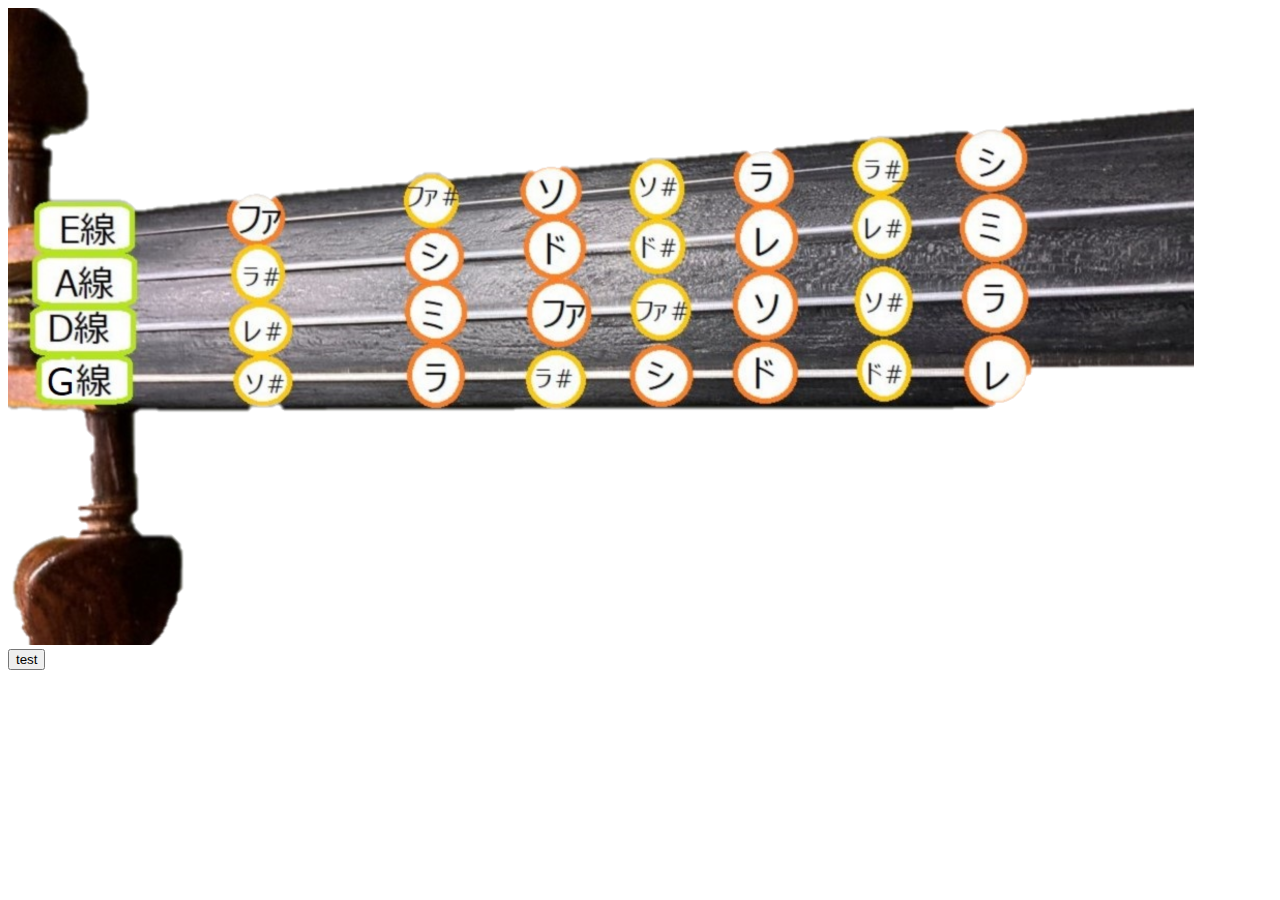
==== what-sound/index.html @ a9259396 "Add files via upload" ====
<!DOCTYPE html>
<html lang="en">
<head>
    <meta charset="UTF-8">
    <meta http-equiv="X-UA-Compatible" content="IE=edge">
    <meta name="viewport" content="width=device-width, initial-scale=1.0">
    <title>Document</title>
    <style>
        #violin{
            user-drag: none;
            -webkit-user-drag: none;
	        -moz-user-select: none;
        }
    </style>
    <script>
    var music=new Audio();
    function getposition(event){
        const pic=document.getElementById("click_area");
        var click_x = event.pageX ;
        var click_y = event.pageY ;

        // 要素の位置を取得
        var client_rect = pic.getBoundingClientRect() ;
        var position_x = client_rect.left + window.pageXOffset ;
        var position_y = client_rect.top + window.pageYOffset ;

        // 要素内におけるクリック位置を計算
        var x = click_x - position_x ;
        var y = click_y - position_y ;
        console.log(x,y)
        playsound(x,y)
    }

    function playsound(x,y){
        if(350<y&&y<390&&225<x&&x<280) music.src="./sound/G/gis.mp3";
        if(340<y&&y<395&&405<x&&x<450) music.src="./sound/G/a.mp3";
        music.play();
    }

    function finish(){
        music.pause()
        music.src=""
    }
    </script>
</head>
<body>
    <div id="click_area" onmousedown="getposition(event)" onmouseup="finish()">
        <img id="violin" src="./picture/violon.png">
    </div>
    <button onmousedown="finish()">test</button>
</body>
</html>
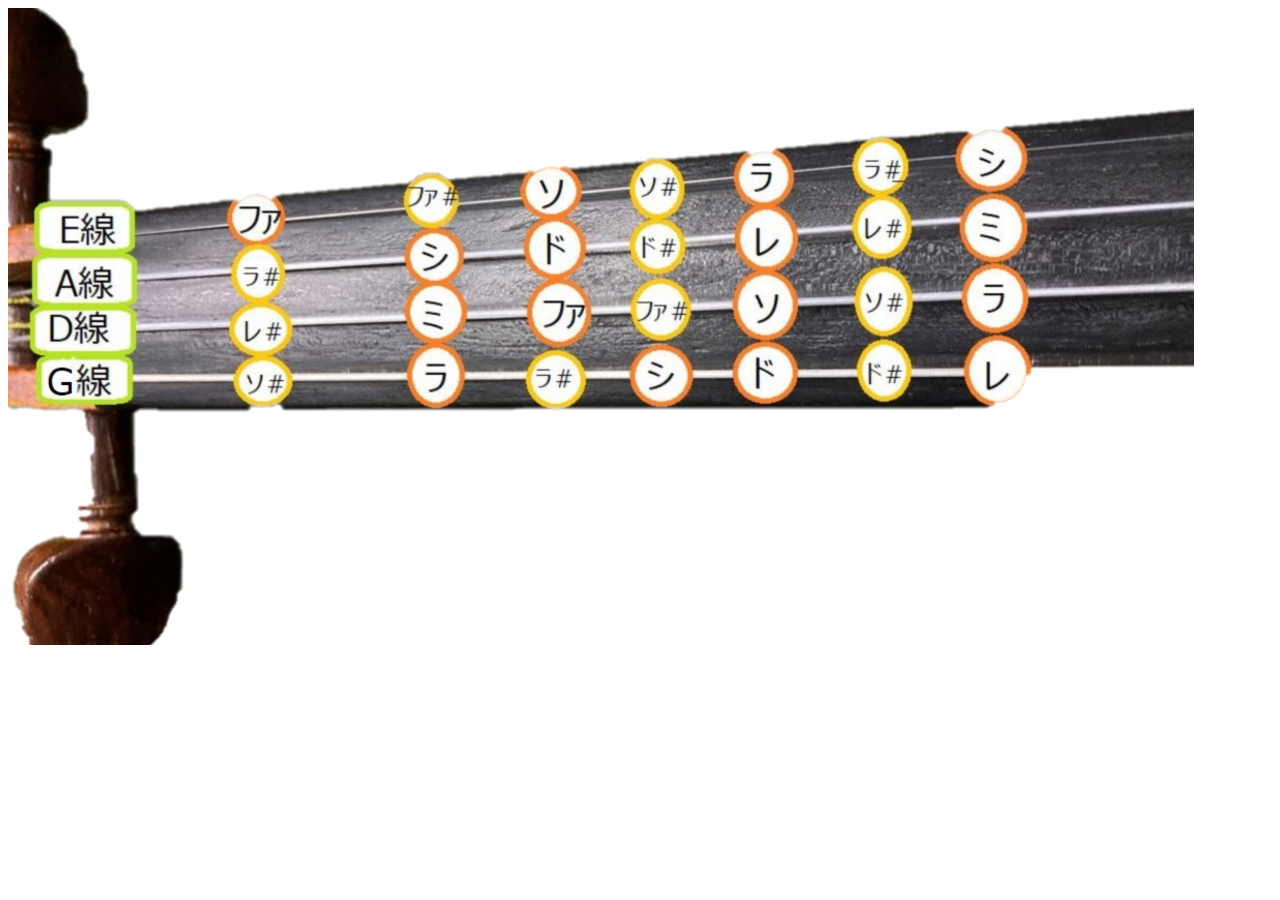
==== commit 1cbbb677: "Update index.html" ====
--- a/what-sound/index.html
+++ b/what-sound/index.html
@@ -9,7 +9,8 @@
         #violin{
             user-drag: none;
             -webkit-user-drag: none;
-	        -moz-user-select: none;
+	    -moz-user-select: none;
+		-webkit-touch-callout:none;
         }
     </style>
     <script>
@@ -47,6 +48,5 @@
     <div id="click_area" onmousedown="getposition(event)" onmouseup="finish()">
         <img id="violin" src="./picture/violon.png">
     </div>
-    <button onmousedown="finish()">test</button>
 </body>
-</html>+</html>
